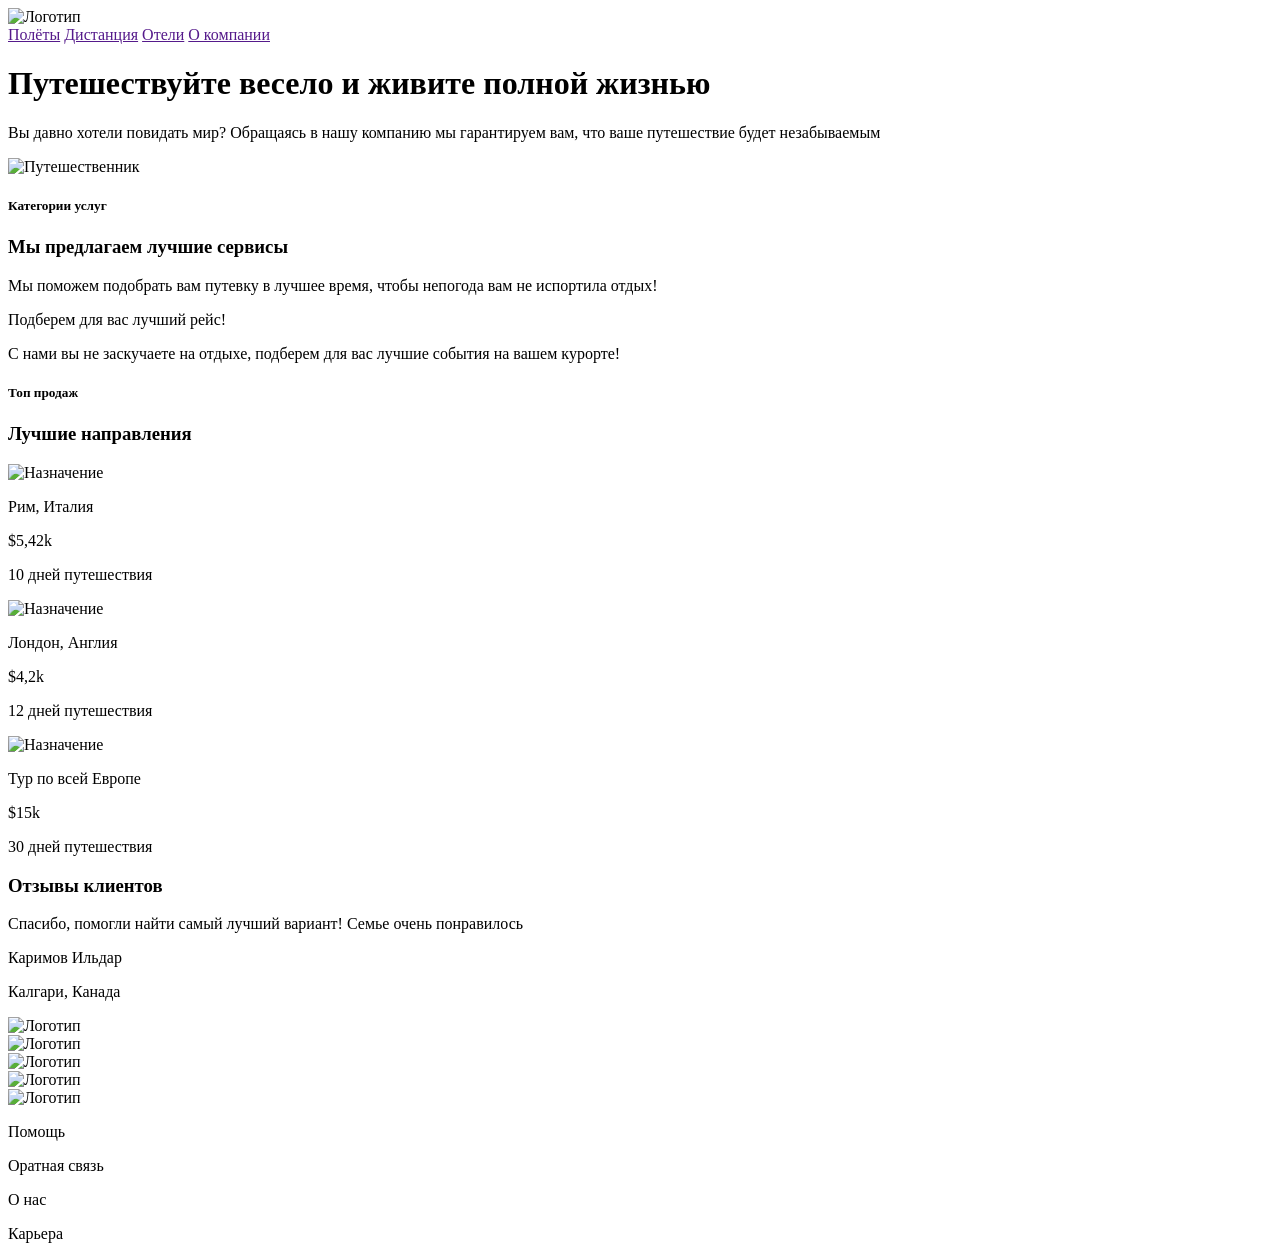
==== 2.8 Каримов.html @ be0c2852 "Add files via upload" ====
<!DOCTYPE html>
<html lang="ru">
<head>
    <meta charset="UTF-8">
    <meta name="viewport" content="width=device-width, initial-scale=1.0">
    <title>Jadoo</title>
</head>
<body>
    <div class="container">
        <header>
            <nav>
                <div class="logo">
                    <img src="Jadoo.png" alt="Логотип">
                </div>
                <div class="navigation">
                    <a href="">Полёты</a>
                    <a href="">Дистанция</a>
                    <a href="">Отели</a>
                    <a href="">О компании</a>
                </div>
            </nav>
        </header>
        <main>
            <div class="main_container">
                <div class="top_container">
                    <div class="top_container_text">
                        <h1>Путешествуйте весело и живите полной жизнью</h1>
                        <p>Вы давно хотели повидать мир? Обращаясь в нашу компанию мы гарантируем вам, что ваше путешествие будет незабываемым</p>
                    </div>
                    <div class="top_container_img">
                        <img src="Traveller 1.png" alt="Путешественник">
                    </div>
                </div>
                <div class="category">
                    <h5>Категории услуг</h5>
                    <h3>Мы предлагаем лучшие сервисы</h3>
                    <div class="service_container">
                        <div class="service">
                            <p>Мы поможем подобрать вам путевку в лучшее время, чтобы непогода вам не испортила отдых!</p>
                        </div>
                        <div class="service">
                            <p>Подберем для вас лучший рейс!</p>
                        </div>
                        <div class="service">
                            <p>С нами вы не заскучаете на отдыхе, подберем для вас лучшие события на вашем курорте!</p>
                        </div>
                    </div>
                </div>
                <div class="destinations">
                    <h5>Топ продаж</h5>
                    <h3>Лучшие направления</h3>
                    <div class="destination_container">
                        <div class="destination">
                            <img src="Rectangle 14 (1).png" alt="Назначение">
                            <p>Рим, Италия</p>
                            <p>$5,42k</p>
                            <p>10 дней путешествия</p>
                        </div>
                        <div class="destination">
                            <img src="Rectangle 14.png" alt="Назначение">
                            <p>Лондон, Англия</p>
                            <p>$4,2k</p>
                            <p>12 дней путешествия</p>
                        </div>
                        <div class="destination">
                            <img src="Rectangle 14.3.png" alt="Назначение">
                            <p>Тур по всей Европе</p>
                            <p>$15k</p>
                            <p>30 дней путешествия</p>
                        </div>
                    </div>
                </div>
                <div class="reviews">
                    <h3>Отзывы клиентов</h3>
                    <div class="review">
                        <p>Спасибо, помогли найти самый лучший вариант! Семье очень понравилось</p>
                        <p>Каримов Ильдар</p>
                        <p>Калгари, Канада</p>
                    </div>
                </div>
                <div class="logos">
                    <div class="logo"><img src="image 27.png" alt="Логотип"></div>
                    <div class="logo"><img src="image 28.png" alt="Логотип"></div>
                    <div class="logo"><img src="image 30.png" alt="Логотип"></div>
                    <div class="logo"><img src="image 31.png" alt="Логотип"></div>
                </div>
            </div>
        </main>
        <footer>
            <div class="logo">
                <img src="Jadoo.png" alt="Логотип">
            </div>
            <div class="contact">
                <p>Помощь</p>
                <p>Оратная связь</p>
            </div>
            <div class="company">
                <p>О нас</p>
                <p>Карьера</p>
            </div>
        </footer>
    </div>
</body>
</html>
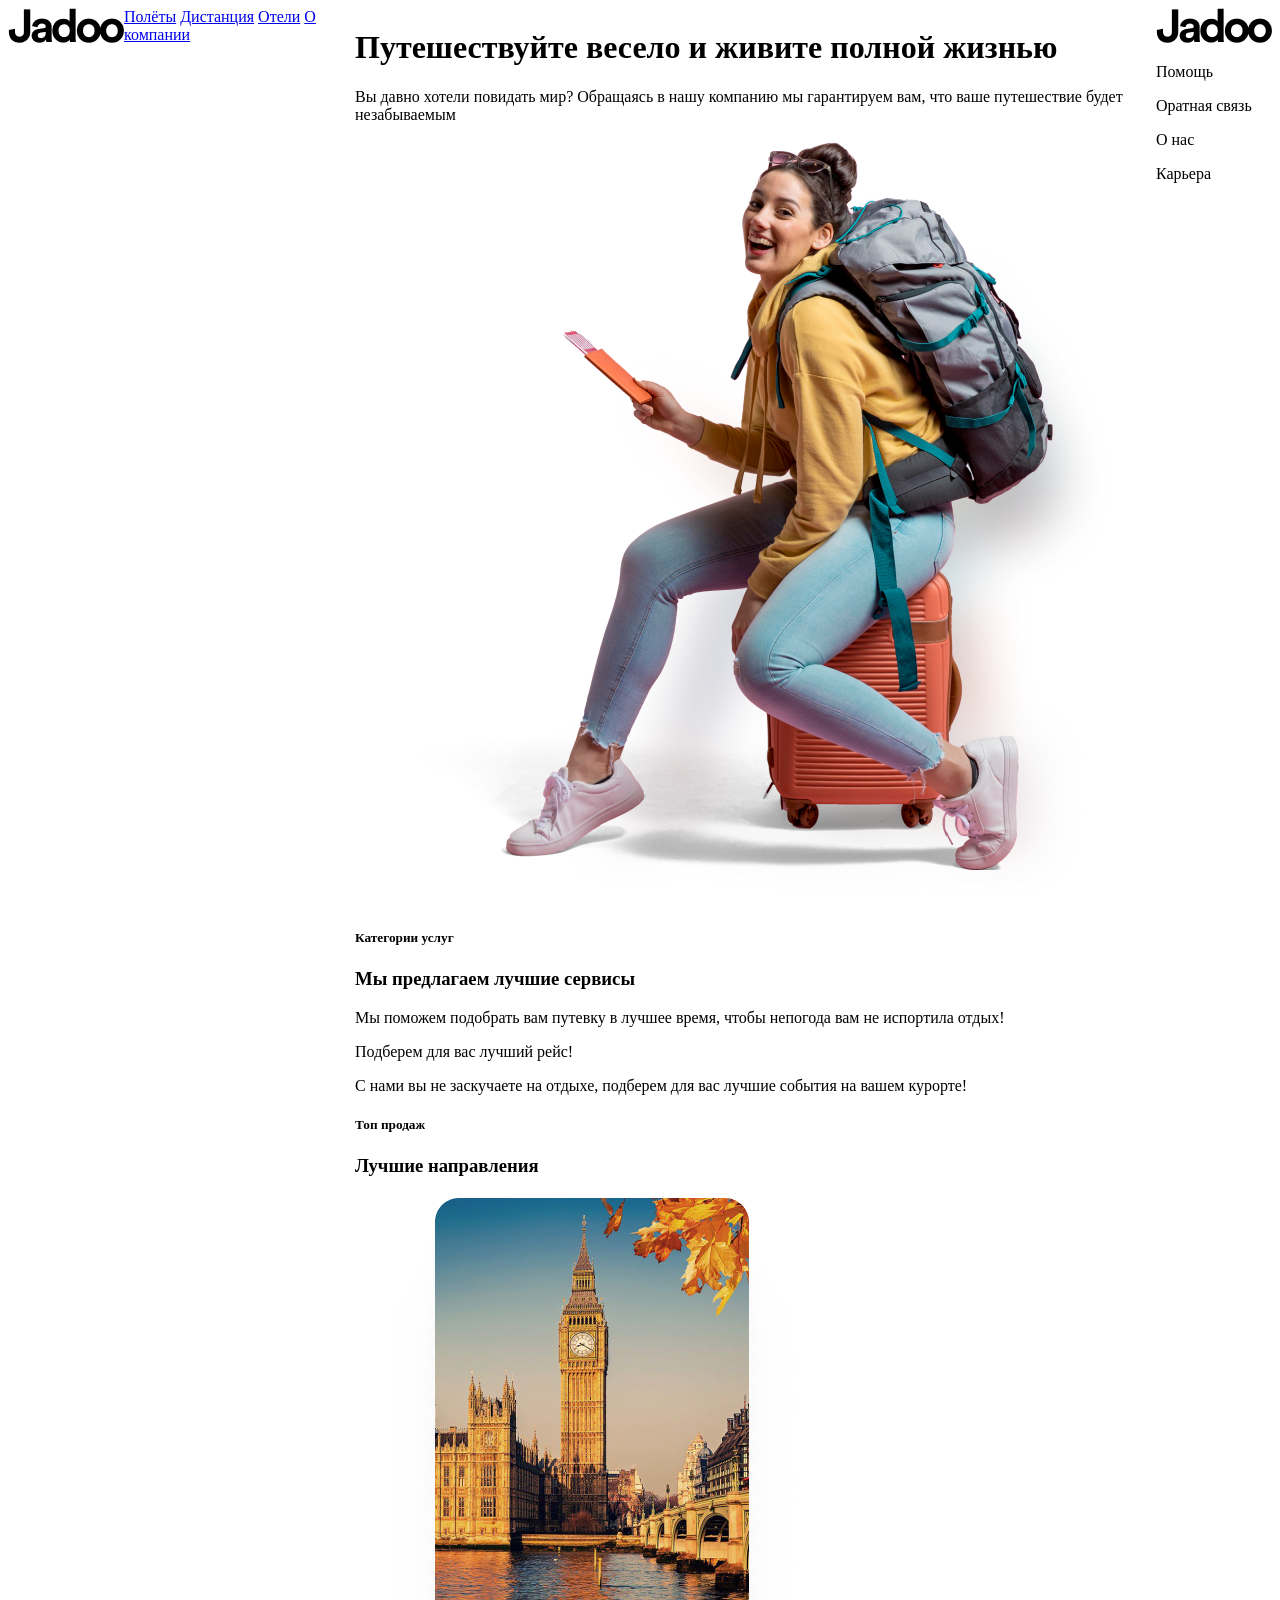
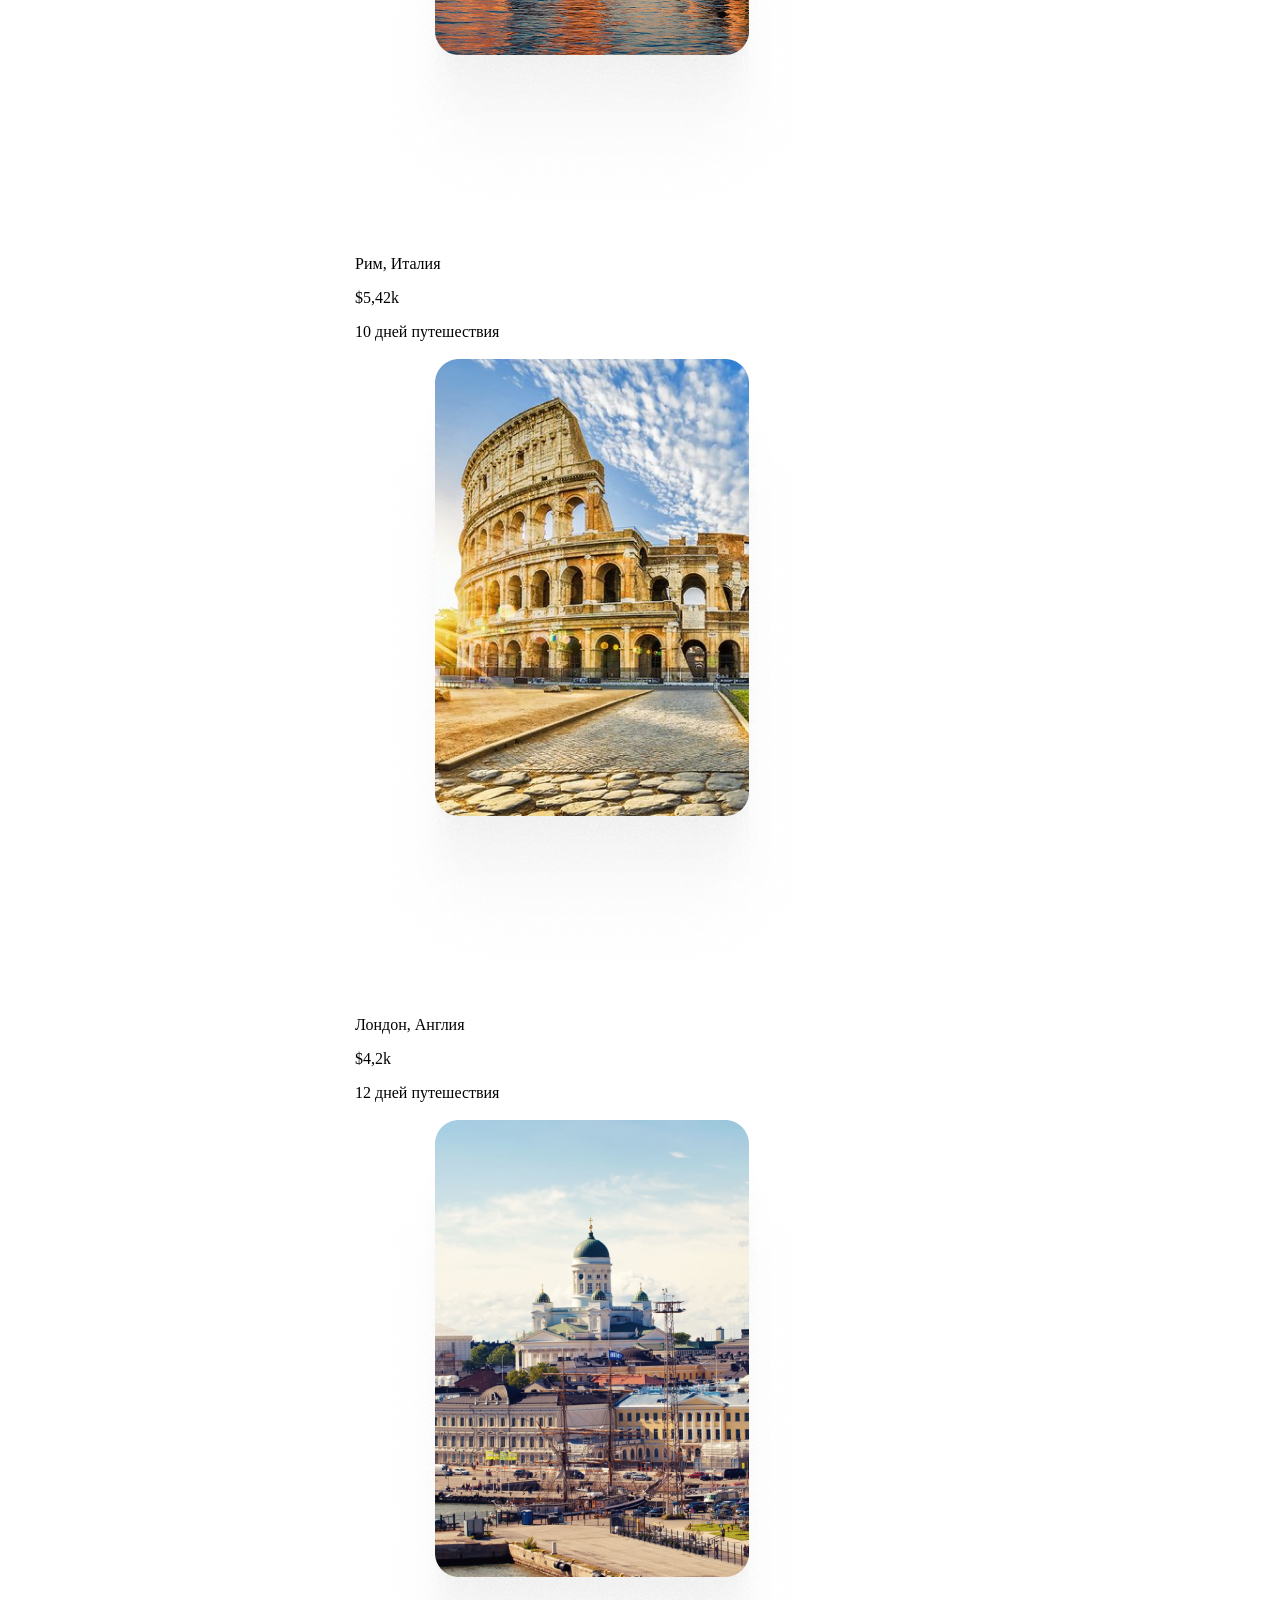
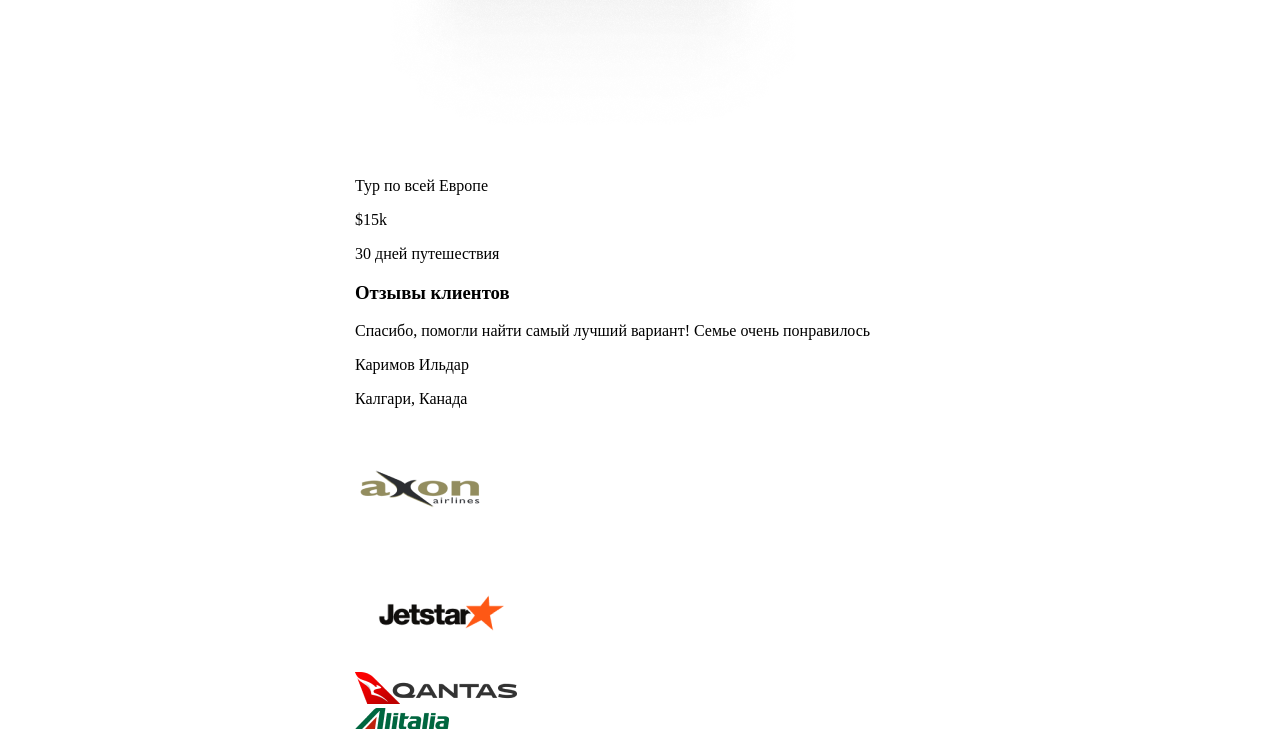
==== commit 008f1ba5: "Сохранение обновлений" ====
--- a/2.8 Каримов.html
+++ b/2.8 Каримов.html
@@ -3,20 +3,23 @@
 <head>
     <meta charset="UTF-8">
     <meta name="viewport" content="width=device-width, initial-scale=1.0">
-    <title>Jadoo</title>
+    <link rel="stylesheet" href="2.8 Стили.css">
+    <title>Каримов Ильдар</title>
 </head>
 <body>
     <div class="container">
         <header>
             <nav>
-                <div class="logo">
-                    <img src="Jadoo.png" alt="Логотип">
-                </div>
-                <div class="navigation">
-                    <a href="">Полёты</a>
-                    <a href="">Дистанция</a>
-                    <a href="">Отели</a>
-                    <a href="">О компании</a>
+                <div class="navigation_container">
+                    <div class="logo">
+                        <img src="images/Jadoo.png" alt="Логотип">
+                    </div>
+                    <div class="navigation">
+                        <a href="#">Полёты</a>
+                        <a href="#">Дистанция</a>
+                        <a href="#">Отели</a>
+                        <a href="#">О компании</a>
+                    </div>
                 </div>
             </nav>
         </header>
@@ -28,7 +31,7 @@
                         <p>Вы давно хотели повидать мир? Обращаясь в нашу компанию мы гарантируем вам, что ваше путешествие будет незабываемым</p>
                     </div>
                     <div class="top_container_img">
-                        <img src="Traveller 1.png" alt="Путешественник">
+                        <img src="images/Traveller 1.png" alt="Путешественник">
                     </div>
                 </div>
                 <div class="category">
@@ -51,19 +54,19 @@
                     <h3>Лучшие направления</h3>
                     <div class="destination_container">
                         <div class="destination">
-                            <img src="Rectangle 14 (1).png" alt="Назначение">
+                            <img src="images/Rectangle 14 (1).png" alt="Назначение">
                             <p>Рим, Италия</p>
                             <p>$5,42k</p>
                             <p>10 дней путешествия</p>
                         </div>
                         <div class="destination">
-                            <img src="Rectangle 14.png" alt="Назначение">
+                            <img src="images/Rectangle 14.png" alt="Назначение">
                             <p>Лондон, Англия</p>
                             <p>$4,2k</p>
                             <p>12 дней путешествия</p>
                         </div>
                         <div class="destination">
-                            <img src="Rectangle 14.3.png" alt="Назначение">
+                            <img src="images/Rectangle 14.3.png" alt="Назначение">
                             <p>Тур по всей Европе</p>
                             <p>$15k</p>
                             <p>30 дней путешествия</p>
@@ -79,16 +82,16 @@
                     </div>
                 </div>
                 <div class="logos">
-                    <div class="logo"><img src="image 27.png" alt="Логотип"></div>
-                    <div class="logo"><img src="image 28.png" alt="Логотип"></div>
-                    <div class="logo"><img src="image 30.png" alt="Логотип"></div>
-                    <div class="logo"><img src="image 31.png" alt="Логотип"></div>
+                    <div class="logo"><img src="images/image 27.png" alt="Логотип"></div>
+                    <div class="logo"><img src="images/image 28.png" alt="Логотип"></div>
+                    <div class="logo"><img src="images/image 30.png" alt="Логотип"></div>
+                    <div class="logo"><img src="images/image 31.png" alt="Логотип"></div>
                 </div>
             </div>
         </main>
         <footer>
             <div class="logo">
-                <img src="Jadoo.png" alt="Логотип">
+                <img src="images/Jadoo.png" alt="Логотип">
             </div>
             <div class="contact">
                 <p>Помощь</p>
--- a/2.8 Стили.css
+++ b/2.8 Стили.css
@@ -0,0 +1,12 @@
+.container
+{
+    display: flex;
+    width: 100%;
+}
+
+/* header */
+.navigation_container
+{
+    justify-content: space-around;    
+    display: flex;
+}
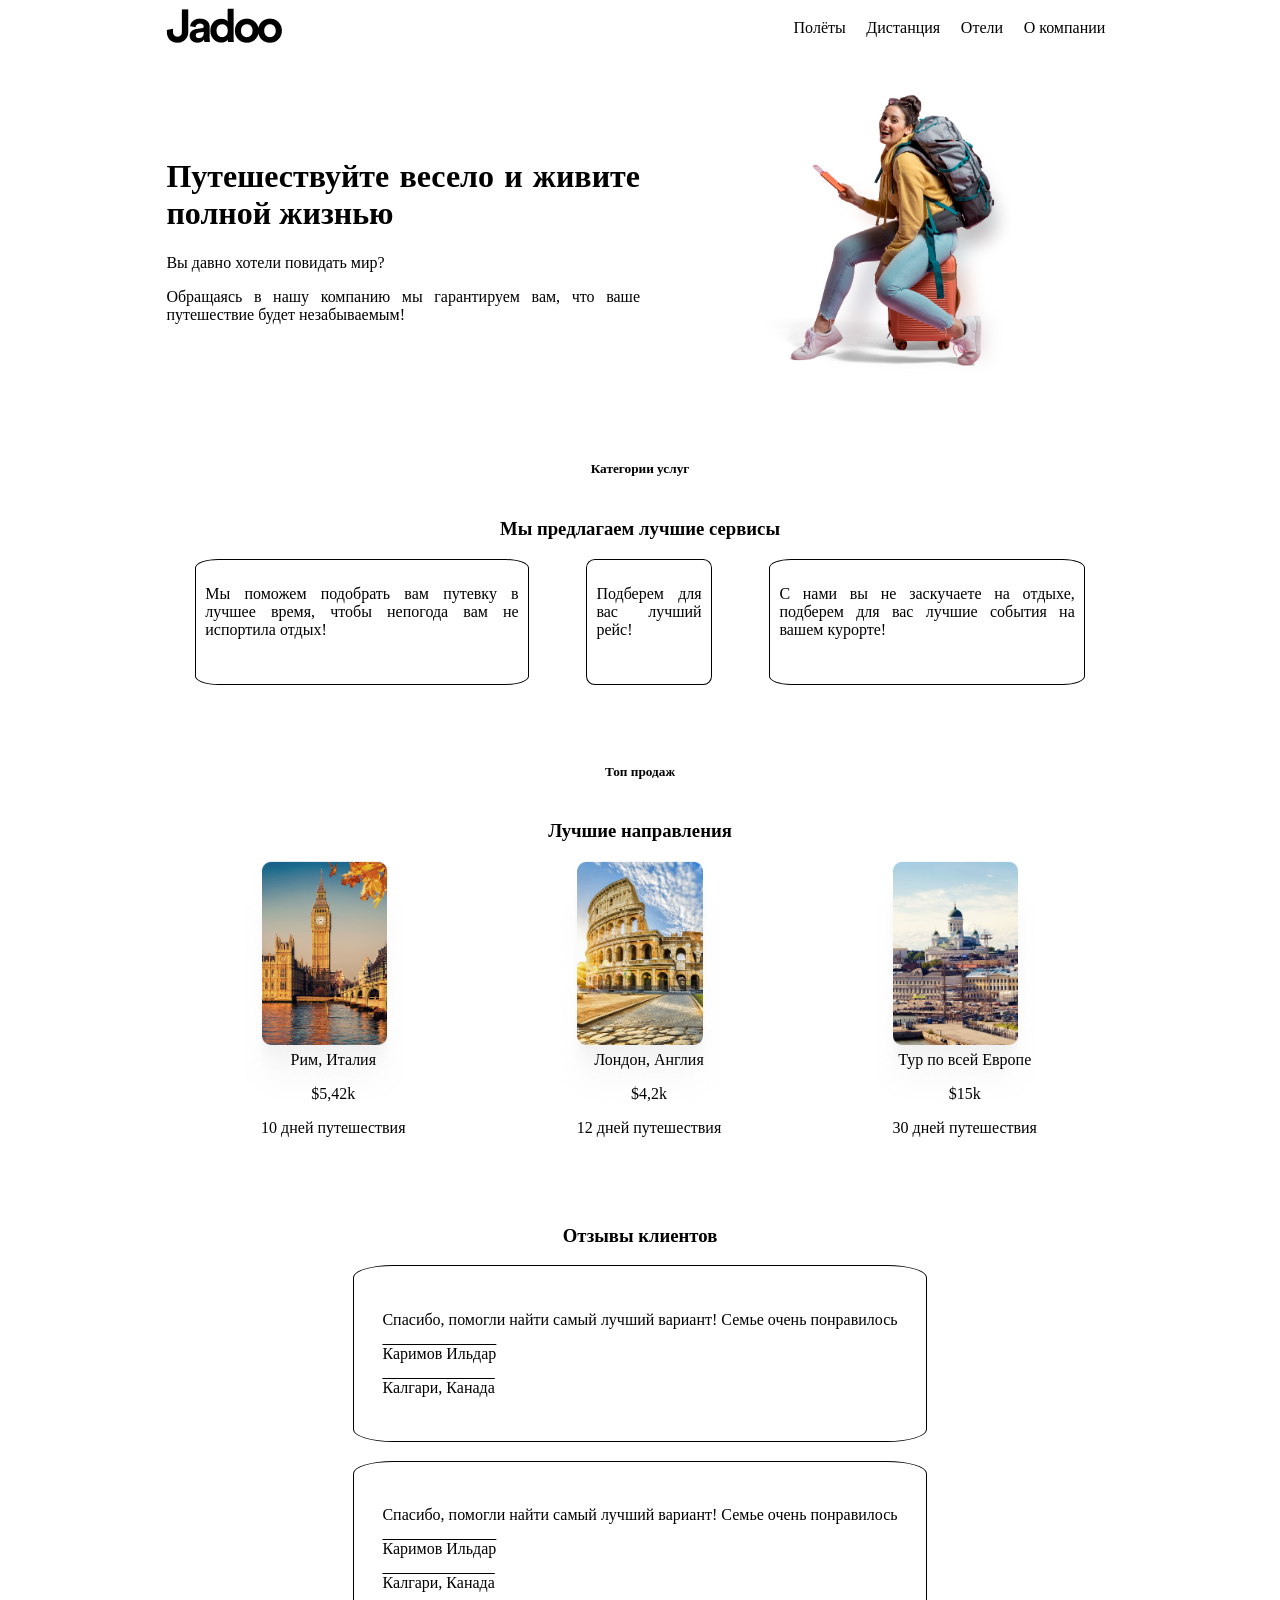
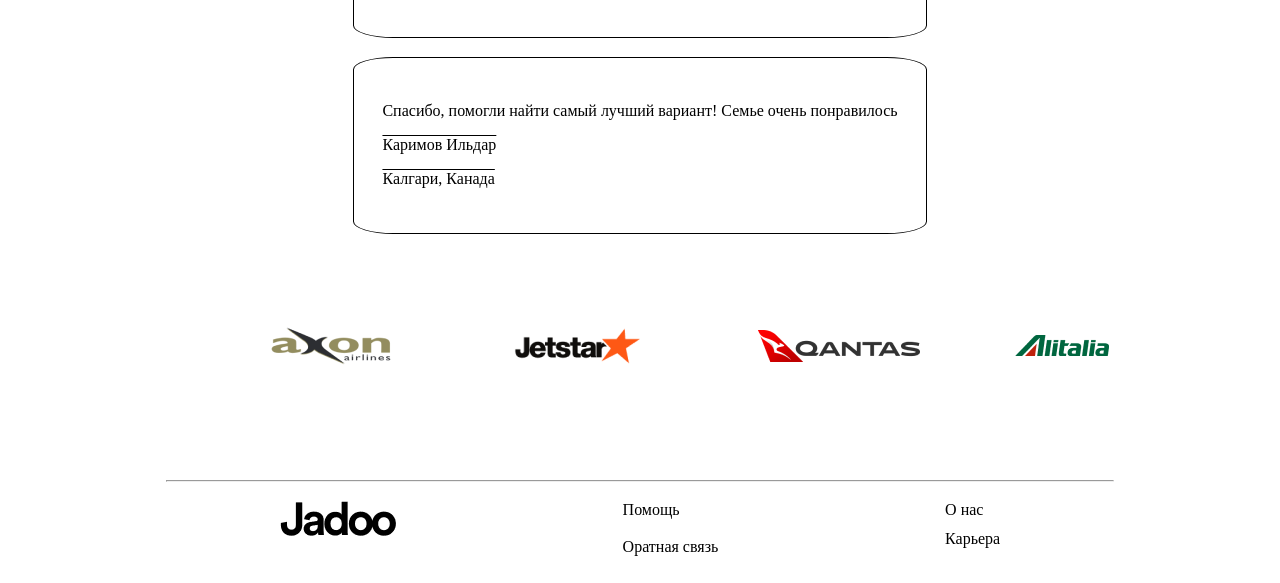
==== commit 0a61efc4: "Сохранение стилей" ====
--- a/2.8 Каримов.html
+++ b/2.8 Каримов.html
@@ -7,101 +7,117 @@
     <title>Каримов Ильдар</title>
 </head>
 <body>
-    <div class="container">
-        <header>
+    <header>
+        <div class="navigation_container">
+            <div class="logo">
+                <img src="images/Jadoo.png" alt="Логотип">
+            </div>
             <nav>
-                <div class="navigation_container">
-                    <div class="logo">
-                        <img src="images/Jadoo.png" alt="Логотип">
+                <div class="navigation">
+                    <a href="#">Полёты</a>
+                    <a href="#">Дистанция</a>
+                    <a href="#">Отели</a>
+                    <a href="#">О компании</a>
+                </div>
+            </nav>
+        </div>
+    </header>
+    <main>
+        <div class="main_container">
+            <div class="top_container">
+                <div class="top_container_text">
+                    <h1>Путешествуйте весело и живите полной жизнью</h1>
+                    <p>Вы давно хотели повидать мир?</p>
+                    <p>Обращаясь в нашу компанию мы гарантируем вам, что ваше путешествие будет незабываемым!</p>
+                </div>
+                <div class="top_container_img">
+                    <img src="images/Traveller 1.png" alt="Путешественник" width="60%">
+                </div>
+            </div>
+            <div class="category">
+                <h5>Категории услуг</h5>
+                <h3>Мы предлагаем лучшие сервисы</h3>
+                <div class="service_container">
+                    <div class="service">
+                        <p>Мы поможем подобрать вам путевку в лучшее время, чтобы непогода вам не испортила отдых!</p>
                     </div>
-                    <div class="navigation">
-                        <a href="#">Полёты</a>
-                        <a href="#">Дистанция</a>
-                        <a href="#">Отели</a>
-                        <a href="#">О компании</a>
+                    <div class="service">
+                        <p>Подберем для вас лучший рейс!</p>
+                    </div>
+                    <div class="service">
+                        <p>С нами вы не заскучаете на отдыхе, подберем для вас лучшие события на вашем курорте!</p>
                     </div>
                 </div>
-            </nav>
-        </header>
-        <main>
-            <div class="main_container">
-                <div class="top_container">
-                    <div class="top_container_text">
-                        <h1>Путешествуйте весело и живите полной жизнью</h1>
-                        <p>Вы давно хотели повидать мир? Обращаясь в нашу компанию мы гарантируем вам, что ваше путешествие будет незабываемым</p>
-                    </div>
-                    <div class="top_container_img">
-                        <img src="images/Traveller 1.png" alt="Путешественник">
-                    </div>
-                </div>
-                <div class="category">
-                    <h5>Категории услуг</h5>
-                    <h3>Мы предлагаем лучшие сервисы</h3>
-                    <div class="service_container">
-                        <div class="service">
-                            <p>Мы поможем подобрать вам путевку в лучшее время, чтобы непогода вам не испортила отдых!</p>
-                        </div>
-                        <div class="service">
-                            <p>Подберем для вас лучший рейс!</p>
-                        </div>
-                        <div class="service">
-                            <p>С нами вы не заскучаете на отдыхе, подберем для вас лучшие события на вашем курорте!</p>
-                        </div>
-                    </div>
-                </div>
-                <div class="destinations">
-                    <h5>Топ продаж</h5>
-                    <h3>Лучшие направления</h3>
-                    <div class="destination_container">
-                        <div class="destination">
-                            <img src="images/Rectangle 14 (1).png" alt="Назначение">
+            </div>
+            <div class="destinations">
+                <h5>Топ продаж</h5>
+                <h3>Лучшие направления</h3>
+                <div class="destination_container">
+                    <div class="destination">
+                        <img src="images/Rectangle 14 (1).png" alt="Назначение" width="60%">
+                        <div class="destination_text">
                             <p>Рим, Италия</p>
                             <p>$5,42k</p>
                             <p>10 дней путешествия</p>
                         </div>
-                        <div class="destination">
-                            <img src="images/Rectangle 14.png" alt="Назначение">
+                    </div>
+                    <div class="destination">
+                        <img src="images/Rectangle 14.png" alt="Назначение" width="60%">
+                        <div class="destination_text">
                             <p>Лондон, Англия</p>
                             <p>$4,2k</p>
                             <p>12 дней путешествия</p>
                         </div>
-                        <div class="destination">
-                            <img src="images/Rectangle 14.3.png" alt="Назначение">
+                    </div>
+                    <div class="destination">
+                        <img src="images/Rectangle 14.3.png" alt="Назначение" width="60%">
+                        <div class="destination_text">
                             <p>Тур по всей Европе</p>
                             <p>$15k</p>
                             <p>30 дней путешествия</p>
                         </div>
                     </div>
                 </div>
-                <div class="reviews">
-                    <h3>Отзывы клиентов</h3>
-                    <div class="review">
-                        <p>Спасибо, помогли найти самый лучший вариант! Семье очень понравилось</p>
-                        <p>Каримов Ильдар</p>
-                        <p>Калгари, Канада</p>
-                    </div>
+            </div>
+            <div class="reviews">
+                <h3>Отзывы клиентов</h3>
+                <div class="review">
+                    <p>Спасибо, помогли найти самый лучший вариант! Семье очень понравилось</p>
+                    <p class="name">Каримов Ильдар</p>
+                    <p class="trip">Калгари, Канада</p>
                 </div>
-                <div class="logos">
-                    <div class="logo"><img src="images/image 27.png" alt="Логотип"></div>
-                    <div class="logo"><img src="images/image 28.png" alt="Логотип"></div>
-                    <div class="logo"><img src="images/image 30.png" alt="Логотип"></div>
-                    <div class="logo"><img src="images/image 31.png" alt="Логотип"></div>
+                <div class="review">
+                    <p>Спасибо, помогли найти самый лучший вариант! Семье очень понравилось</p>
+                    <p class="name">Каримов Ильдар</p>
+                    <p class="trip">Калгари, Канада</p>
+                </div>
+                <div class="review">
+                    <p>Спасибо, помогли найти самый лучший вариант! Семье очень понравилось</p>
+                    <p class="name">Каримов Ильдар</p>
+                    <p class="trip">Калгари, Канада</p>
                 </div>
             </div>
-        </main>
-        <footer>
-            <div class="logo">
-                <img src="images/Jadoo.png" alt="Логотип">
+            <div class="logos">
+                <div class="logo"><img src="images/image 27.png" alt="Логотип"></div>
+                <div class="logo"><img src="images/image 28.png" alt="Логотип"></div>
+                <div class="logo"><img src="images/image 30.png" alt="Логотип"></div>
+                <div class="logo"><img src="images/image 31.png" alt="Логотип"></div>
             </div>
-            <div class="contact">
-                <p>Помощь</p>
-                <p>Оратная связь</p>
-            </div>
-            <div class="company">
-                <p>О нас</p>
-                <p>Карьера</p>
-            </div>
-        </footer>
-    </div>
+        </div>
+    </main>
+    <hr>
+    <footer>
+        <div class="logo">
+            <img src="images/Jadoo.png" alt="Логотип">
+        </div>
+        <div class="contact">
+            <a href="#">Помощь</a>
+            <a href="#">Оратная связь</a>
+        </div>
+        <div class="company">
+            <a href="#">О нас</a>
+            <a href="#">Карьера</a>
+        </div>
+    </footer>
 </body>
 </html>
--- a/2.8 Стили.css
+++ b/2.8 Стили.css
@@ -1,12 +1,164 @@
-.container
+body
 {
-    display: flex;
-    width: 100%;
+    margin-left: 13%;
+    margin-right: 13%;
+}
+
+a{
+    text-decoration: none;
+    color: black;
 }
 
 /* header */
 .navigation_container
 {
-    justify-content: space-around;    
     display: flex;
+    flex-direction: row; 
+    align-items: center;
+    justify-content: space-around;
+    flex-grow: 1;
+}
+
+nav
+{
+    flex-grow: 1;
+    text-align: right;
+}
+
+.navigation a
+{
+    margin: 1%;
+}
+
+header
+{
+    text-align: center;
+    width: 100%;
+    padding-bottom: 5%;
+}
+
+/* main_container */
+/* верхний контейнер */
+.main_container div
+{
+    padding-bottom: 3%;
+}
+.top_container
+{
+    display: flex;
+    flex-direction: row;
+}
+.top_container_text
+{
+    text-align:justify;
+    width: 50%;
+    margin: auto auto;
+}
+.top_container_img
+{
+    text-align: center;
+    width: 50%;
+}
+/* категории */
+.category
+{
+    display: flex;
+    flex-direction: column;
+    align-items: center;
+}
+.service_container
+{
+    display: flex;
+    flex-direction:  row;
+    text-align: justify;
+}
+.service
+{
+    border: 1px solid black;
+    border-radius: 7%;
+    margin-left: 3%;
+    margin-right: 3%;
+    padding: 1%;
+}
+
+/* топ продаж */
+.destinations
+{
+    display: flex;
+    flex-direction: column;
+    align-items: center;
+}
+.destination_container
+{
+    width: 100%;
+    display: flex;
+    justify-content: space-around;
+    text-align: center;
+}
+.destination
+{
+    position: relative;
+}
+.destination .destination_text
+{
+    position: absolute;
+    top: 55%;
+    padding: 5%;
+    left: 25%;
+}
+
+/* отзывы */
+.reviews
+{
+    display: flex;
+    flex-direction: column;
+    align-items: center;
+}
+.review
+{
+    border: 1px solid black;
+    padding: 3%;
+    margin-bottom: 2%;
+    border-radius: 7%;
+}
+.trip
+{
+    text-decoration: overline;
+}
+.name
+{
+    text-decoration-line: overline;
+}
+
+/* логитипы */
+.logos
+{
+    display: flex;
+    flex-direction: row;
+    align-items: center;
+    justify-content: center;
+}
+.logos div
+{
+    margin-left: 10%;
+}
+/*футер */
+footer
+{
+    display: flex;
+    flex-direction: row;
+    justify-content: space-around;
+}
+hr
+{
+    margin-bottom: 2%;
+}
+footer div a
+{
+    margin-bottom: 20%;
+}
+footer div
+{
+    display: flex;
+    flex-direction: column;
 }
